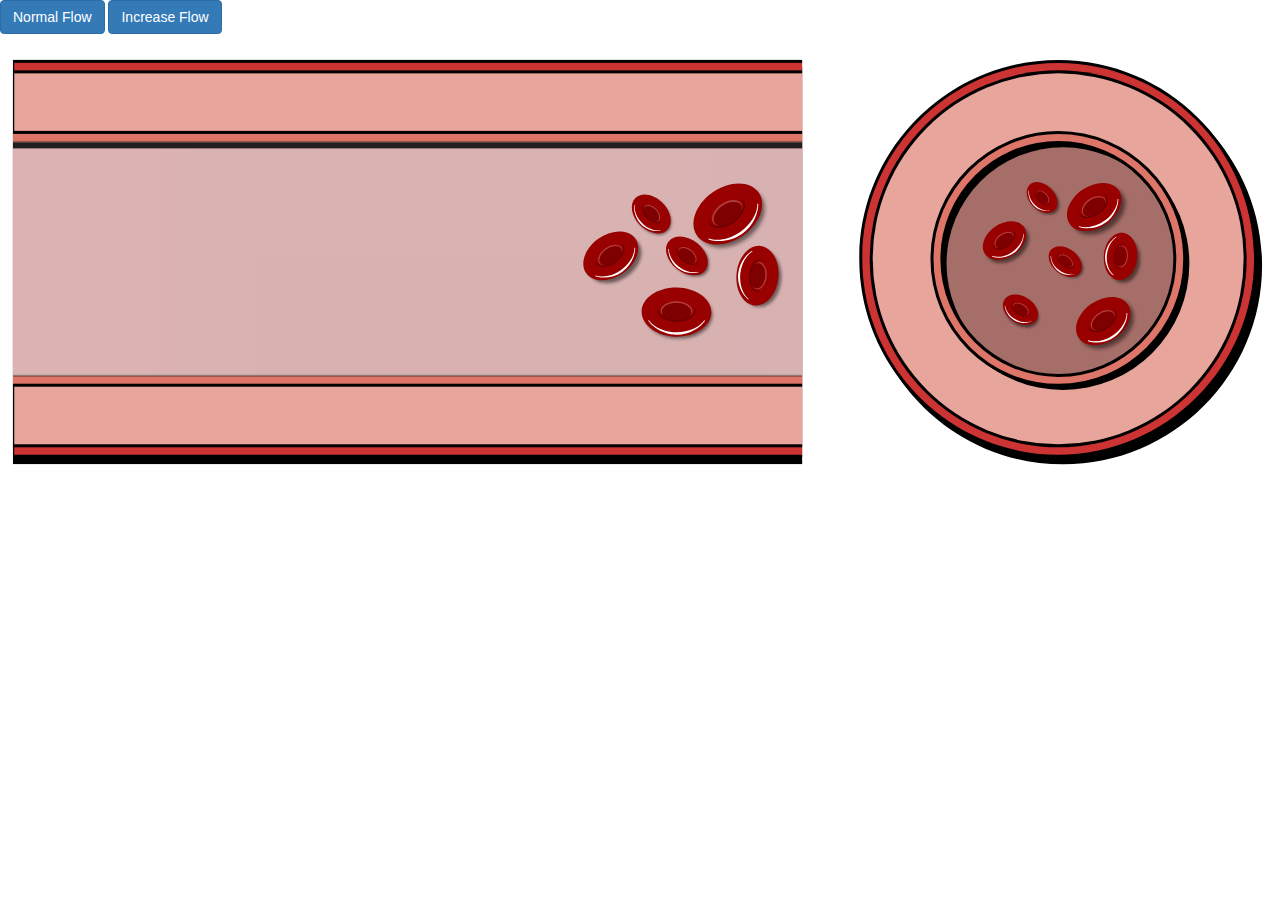
==== index.html @ d2181c92 "initial commit" ====
<!DOCTYPE html>
<html>
  <head>
    <meta charset="utf-8" />
    <title>Image Measuring</title>
    <link
      href="https://cdnjs.cloudflare.com/ajax/libs/twitter-bootstrap/3.3.2/css/bootstrap.min.css"
      rel="stylesheet"
    />
    <link href="resources/svgStyles.css" rel="stylesheet"/>

    <script src="resources/vesselConstrict.js" type="text/javascript"></script>

  </head>
  <body class="svganim vesselConstrict">
    <div class="ui-nav">
        <button type="button" class="btn btn-primary" onclick="SetFlow()">Normal Flow</button>
        <button type="button" class="btn btn-primary" onclick="SetFlow(2)">Increase Flow</button>
    </div>
    
    <svg version="1.1" id="Normal" xmlns:x="&ns_extend;" xmlns:i="&ns_ai;" xmlns:graph="&ns_graphs;"
    xmlns="http://www.w3.org/2000/svg" xmlns:xlink="http://www.w3.org/1999/xlink" x="0px" y="0px" viewBox="0 0 425 150"
    style="enable-background:new 0 0 425 150;" xml:space="preserve">   
    <g i:extraneous="self">   
        <defs>
            <rect id="SVGID_00000080174262225926700460000012528302537384617875_" x="4.31" width="262.03" height="142.89"/>
        </defs>
        <clipPath id="SVGID_00000090259730770354011640000010861700803022485670_">
            <use xlink:href="#SVGID_00000080174262225926700460000012528302537384617875_"  style="overflow:visible;"/>
        </clipPath>
        <g id="vessel-cut">
            <g id="Circle-outer">
                <path d="M353.01,142.89c-36.42,0-66.05-29.63-66.05-66.05c0-36.42,29.63-66.05,66.05-66.05s66.05,29.63,66.05,66.05
                    C419.07,113.26,389.44,142.89,353.01,142.89z"/>
                <path d="M351.36,140.7c-36.42,0-66.05-29.63-66.05-66.05c0-36.42,29.63-66.05,66.05-66.05s66.05,29.63,66.05,66.05
                    C417.41,111.07,387.78,140.7,351.36,140.7z"/>
                <path class="st16" d="M351.36,9.59c-35.87,0-65.05,29.18-65.05,65.05c0,35.87,29.18,65.05,65.05,65.05
                    c35.87,0,65.05-29.18,65.05-65.05C416.41,38.78,387.23,9.59,351.36,9.59z"/>
                <circle cx="351.36" cy="74.64" r="62.58"/>
                <circle class="st17" cx="351.36" cy="74.64" r="61.58"/>
            </g>
            <g id="Circle-inner">
                <circle cx="352.96" cy="76.24" r="41.96"/>
                <circle class="st18" cx="352.96" cy="76.24" r="38.67"/>
                <path class="st19" d="M393.38,74.7c0,23.17-18.79,41.96-41.96,41.96c-23.17,0-41.96-18.79-41.96-41.96s18.79-41.96,41.96-41.96
                    C374.59,32.74,393.38,51.52,393.38,74.7z M351.42,36.03c-21.36,0-38.67,17.31-38.67,38.67s17.31,38.67,38.67,38.67
                    s38.67-17.31,38.67-38.67S372.77,36.03,351.42,36.03z"/>
                <g id="RBC_circle">
                    <g class="spin">
                        <g>
                            
                                <image style="overflow:visible;opacity:0.5;" width="94" height="85" xlink:href="[data-uri]" transform="matrix(0.24 0 0 0.24 353.28 48.48)">
                            </image>
                            <g>
                                <path class="st20" d="M371.43,51.83c-2.18-3.15-7.58-3.19-12.06-0.1c-4.48,3.1-6.33,8.17-4.15,11.32
                                    c2.18,3.15,7.58,3.19,12.06,0.1C371.75,60.04,373.61,54.98,371.43,51.83z"/>
                            </g>
                        </g>
                        <path class="st1" d="M371.33,54.75l-0.24,0l0.11,0l-0.11,0l0.12,0h0l-0.12,0c0,0,0,0,0,0c0.02,2.57-1.75,5.47-4.51,7.38
                            c-1.9,1.32-4.06,2.05-6.07,2.05c-0.79,0-1.53-0.11-2.2-0.34l-0.13,0.2l0.06,0.06l0.03,0.01c0.83,0.28,1.78,0.43,2.77,0.43
                            c0,0,0,0,0,0c2.13,0,4.25-0.66,5.98-1.85C370.03,60.6,371.35,57.2,371.33,54.75l-0.12,0L371.33,54.75z"/>
                        <path class="st21" d="M358.13,58.86c0.02,0.45,0.15,0.86,0.38,1.2c0.5,0.73,1.44,1.09,2.63,1.04
                            c1.21-0.06,2.53-0.55,3.73-1.38c1.88-1.3,3.06-3.21,2.94-4.74c-0.03-0.41-0.16-0.78-0.38-1.09c-0.23-0.34-0.57-0.6-0.98-0.78
                            c0.23,0.15,0.42,0.34,0.57,0.56c0.22,0.32,0.35,0.69,0.38,1.1c0.12,1.48-1,3.32-2.8,4.56c-1.14,0.79-2.4,1.25-3.56,1.31
                            c-1.17,0.06-2.09-0.31-2.6-1.04C358.3,59.38,358.19,59.13,358.13,58.86z"/>
                        <g class="st22">
                            <path class="st1" d="M361.6,54.9c-2.03,1.41-2.97,3.57-2.09,4.83c0.4,0.57,1.09,0.86,1.92,0.88
                                c-0.63-0.07-1.15-0.34-1.47-0.79c-0.81-1.17,0.06-3.18,1.94-4.48c1.88-1.3,4.07-1.41,4.88-0.24
                                c0.31,0.45,0.38,1.04,0.22,1.65c0.28-0.78,0.25-1.54-0.14-2.11C365.98,53.38,363.63,53.5,361.6,54.9z"/>
                        </g>
                        <path class="st23" d="M366.78,55.1c-0.81-1.17-2.99-1.06-4.88,0.24c-1.88,1.3-2.75,3.31-1.94,4.48
                            c0.31,0.45,0.82,0.7,1.43,0.78c1.06-0.12,2.19-0.57,3.21-1.28c1.12-0.77,1.98-1.78,2.44-2.78
                            C367.13,56.01,367.05,55.51,366.78,55.1z"/>
                    </g>
                    <g class="spin">
                        <g>
                            
                                <image style="overflow:visible;opacity:0.5;" width="94" height="86" xlink:href="[data-uri]" transform="matrix(0.24 0 0 0.24 356.16 86.16)">
                            </image>
                            <g>
                                <path class="st20" d="M374.43,89.7c-2.18-3.15-7.58-3.19-12.06-0.1c-4.48,3.1-6.33,8.17-4.15,11.32
                                    c2.18,3.15,7.58,3.19,12.06,0.1C374.75,97.92,376.61,92.85,374.43,89.7z"/>
                            </g>
                        </g>
                        <path class="st1" d="M374.33,92.63l-0.24,0l0.11,0l-0.11,0l0.12,0h0l-0.12,0c0,0,0,0,0,0c0.02,2.57-1.75,5.47-4.51,7.38
                            c-1.9,1.32-4.06,2.05-6.07,2.05c-0.79,0-1.53-0.11-2.2-0.34l-0.13,0.2l0.06,0.06l0.03,0.01c0.83,0.28,1.78,0.43,2.77,0.43
                            c0,0,0,0,0,0c2.13,0,4.25-0.66,5.98-1.85C373.03,98.48,374.35,95.08,374.33,92.63l-0.12,0L374.33,92.63z"/>
                        <path class="st21" d="M361.13,96.73c0.02,0.45,0.15,0.86,0.38,1.2c0.5,0.73,1.44,1.09,2.63,1.04
                            c1.21-0.06,2.53-0.55,3.73-1.38c1.88-1.3,3.06-3.21,2.94-4.74c-0.03-0.41-0.16-0.78-0.38-1.09c-0.23-0.34-0.57-0.6-0.98-0.78
                            c0.23,0.15,0.42,0.34,0.57,0.56c0.22,0.32,0.35,0.69,0.38,1.1c0.12,1.48-1,3.32-2.8,4.56c-1.14,0.79-2.4,1.25-3.56,1.31
                            c-1.17,0.06-2.09-0.31-2.6-1.04C361.3,97.25,361.19,97,361.13,96.73z"/>
                        <g class="st22">
                            <path class="st1" d="M364.6,92.78c-2.03,1.41-2.97,3.57-2.09,4.83c0.4,0.57,1.09,0.86,1.92,0.88
                                c-0.63-0.07-1.15-0.34-1.47-0.79c-0.81-1.17,0.06-3.18,1.94-4.48c1.88-1.3,4.07-1.41,4.88-0.24
                                c0.31,0.45,0.38,1.04,0.22,1.65c0.28-0.78,0.25-1.54-0.14-2.11C368.98,91.26,366.63,91.37,364.6,92.78z"/>
                        </g>
                        <path class="st23" d="M369.78,92.98c-0.81-1.17-2.99-1.06-4.88,0.24c-1.88,1.3-2.75,3.31-1.94,4.48
                            c0.31,0.45,0.82,0.7,1.43,0.78c1.06-0.12,2.19-0.57,3.21-1.28c1.12-0.77,1.98-1.78,2.44-2.78
                            C370.13,93.88,370.05,93.38,369.78,92.98z"/>
                    </g>
                    <g class="spin">
                        <g>
                            
                                <image style="overflow:visible;opacity:0.5;" width="76" height="69" xlink:href="[data-uri]" transform="matrix(0.24 0 0 0.24 325.392 61.392)">
                            </image>
                            <g>
                                <path class="st20" d="M340.03,64.12c-1.75-2.52-6.06-2.56-9.64-0.08c-3.58,2.48-5.07,6.53-3.32,9.05
                                    c1.75,2.52,6.06,2.56,9.64,0.08C340.29,70.7,341.77,66.64,340.03,64.12z"/>
                            </g>
                        </g>
                        <path class="st1" d="M339.95,66.46l-0.19,0l0.09,0l-0.09,0l0.1,0h0l-0.1,0c0,0,0,0,0,0c0.02,2.06-1.4,4.37-3.61,5.9
                            c-1.52,1.06-3.25,1.64-4.85,1.64c-0.63,0-1.22-0.09-1.76-0.27l-0.1,0.16l0.04,0.05l0.02,0.01c0.66,0.22,1.43,0.34,2.22,0.34
                            c0,0,0,0,0,0c1.71,0,3.4-0.53,4.78-1.48C338.91,71.14,339.96,68.42,339.95,66.46l-0.1,0L339.95,66.46z"/>
                        <path class="st21" d="M329.39,69.75c0.02,0.36,0.12,0.68,0.31,0.96c0.4,0.58,1.15,0.88,2.1,0.83c0.97-0.05,2.03-0.44,2.99-1.1
                            c1.51-1.04,2.45-2.57,2.35-3.79c-0.03-0.33-0.13-0.62-0.3-0.87c-0.19-0.27-0.45-0.48-0.78-0.62c0.18,0.12,0.33,0.27,0.46,0.45
                            c0.18,0.25,0.28,0.55,0.31,0.88c0.1,1.19-0.8,2.65-2.24,3.65c-0.91,0.63-1.92,1-2.84,1.05c-0.94,0.05-1.68-0.25-2.08-0.83
                            C329.52,70.16,329.44,69.96,329.39,69.75z"/>
                        <g class="st22">
                            <path class="st1" d="M332.16,66.59c-1.62,1.12-2.37,2.86-1.67,3.87c0.32,0.46,0.87,0.69,1.54,0.7
                                c-0.5-0.06-0.92-0.27-1.17-0.63c-0.65-0.94,0.05-2.54,1.55-3.58c1.51-1.04,3.25-1.13,3.9-0.19c0.25,0.36,0.3,0.83,0.18,1.32
                                c0.22-0.63,0.2-1.23-0.11-1.69C335.67,65.37,333.79,65.46,332.16,66.59z"/>
                        </g>
                        <path class="st23" d="M336.31,66.74c-0.65-0.94-2.4-0.85-3.9,0.19c-1.51,1.04-2.2,2.65-1.55,3.58
                            c0.25,0.36,0.65,0.56,1.14,0.63c0.85-0.1,1.75-0.46,2.57-1.02c0.9-0.62,1.58-1.42,1.95-2.23
                            C336.59,67.47,336.53,67.07,336.31,66.74z"/>
                    </g>
                    <g class="spin">
                        <g>
                            
                                <image style="overflow:visible;opacity:0.5;" width="58" height="56" xlink:href="[data-uri]" transform="matrix(0.24 0 0 0.24 347.6202 69.7002)">
                            </image>
                            <g>
                                <path class="st20" d="M358.5,79.34c1.48-1.86,0.53-5.07-2.12-7.17c-2.65-2.1-5.99-2.29-7.47-0.42
                                    c-1.48,1.86-0.53,5.07,2.12,7.17C353.68,81.01,357.02,81.2,358.5,79.34z"/>
                            </g>
                        </g>
                        <path class="st1" d="M356.74,79.81l-0.04-0.14l0.02,0.07l-0.02-0.07l0.02,0.07v0l-0.02-0.07c0,0,0,0,0,0
                            c-1.52,0.48-3.56-0.05-5.19-1.35c-1.13-0.89-1.95-2.04-2.31-3.23c-0.14-0.47-0.21-0.93-0.19-1.37l-0.14-0.04l-0.02,0.04
                            l0,0.02c-0.02,0.54,0.07,1.14,0.25,1.72l0,0c0.38,1.26,1.16,2.41,2.18,3.21C353.04,80.09,355.29,80.26,356.74,79.81
                            l-0.02-0.07L356.74,79.81z"/>
                        <path class="st21" d="M351.93,72.71c-0.26,0.09-0.48,0.24-0.64,0.44c-0.34,0.43-0.39,1.05-0.14,1.75
                            c0.25,0.71,0.78,1.41,1.49,1.97c1.11,0.88,2.46,1.24,3.34,0.89c0.24-0.09,0.43-0.24,0.58-0.42c0.16-0.2,0.25-0.44,0.28-0.72
                            c-0.05,0.16-0.13,0.31-0.23,0.44c-0.15,0.19-0.35,0.33-0.59,0.43c-0.86,0.34-2.15,0-3.21-0.84c-0.67-0.53-1.18-1.2-1.42-1.87
                            c-0.25-0.68-0.19-1.3,0.15-1.73C351.65,72.91,351.78,72.8,351.93,72.71z"/>
                        <g class="st22">
                            <path class="st1" d="M354.9,74.06c-1.2-0.95-2.65-1.12-3.25-0.37c-0.27,0.34-0.31,0.8-0.17,1.3
                                c-0.07-0.39-0.01-0.74,0.2-1.01c0.55-0.69,1.9-0.54,3.01,0.34c1.11,0.88,1.57,2.16,1.02,2.85c-0.21,0.27-0.55,0.41-0.94,0.43
                                c0.52,0.02,0.96-0.13,1.23-0.46C356.59,76.39,356.1,75.01,354.9,74.06z"/>
                        </g>
                        <path class="st23" d="M355.71,77.17c0.55-0.69,0.09-1.97-1.02-2.85c-1.11-0.88-2.46-1.04-3.01-0.34
                            c-0.21,0.26-0.27,0.61-0.21,0.99c0.26,0.61,0.73,1.2,1.34,1.68c0.66,0.52,1.41,0.85,2.09,0.94
                            C355.24,77.54,355.53,77.41,355.71,77.17z"/>
                    </g>
                    <g class="spin">
                        <g>
                            
                                <image style="overflow:visible;opacity:0.5;" width="62" height="82" xlink:href="[data-uri]" transform="matrix(0.24 0 0 0.24 365.712 64.992)">
                            </image>
                            <g>
                                <path class="st20" d="M371.33,81.69c3.05,0.29,5.86-2.99,6.27-7.33c0.41-4.34-1.73-8.08-4.79-8.37
                                    c-3.05-0.29-5.86,2.99-6.27,7.33C366.14,77.66,368.28,81.41,371.33,81.69z"/>
                            </g>
                        </g>
                        <path class="st1" d="M369.6,80.12l0.12-0.15l-0.06,0.07l0.06-0.07l-0.06,0.07l0,0l0.06-0.07c0,0,0,0,0,0
                            c-1.58-1.31-2.44-3.89-2.19-6.56c0.17-1.85,0.84-3.54,1.87-4.77c0.41-0.48,0.86-0.88,1.34-1.17l-0.06-0.18l-0.06,0l-0.02,0.01
                            c-0.6,0.36-1.18,0.87-1.69,1.48c0,0,0,0,0,0c-1.1,1.3-1.79,2.94-1.95,4.61C366.69,76.31,368.09,78.87,369.6,80.12l0.06-0.08
                            L369.6,80.12z"/>
                        <path class="st21" d="M373.89,69.93c-0.29-0.22-0.6-0.35-0.93-0.38c-0.7-0.07-1.41,0.32-1.99,1.07
                            c-0.59,0.77-0.97,1.83-1.08,2.99c-0.17,1.82,0.39,3.53,1.39,4.24c0.27,0.19,0.56,0.3,0.86,0.33c0.33,0.03,0.66-0.04,0.98-0.2
                            c-0.21,0.06-0.42,0.08-0.64,0.06c-0.31-0.03-0.6-0.14-0.87-0.33c-0.97-0.69-1.51-2.32-1.35-4.06c0.1-1.1,0.47-2.12,1.03-2.85
                            c0.57-0.75,1.27-1.12,1.97-1.05C373.48,69.77,373.69,69.83,373.89,69.93z"/>
                        <g class="st22">
                            <path class="st1" d="M374.52,74.09c0.19-1.97-0.66-3.65-1.88-3.77c-0.55-0.05-1.09,0.23-1.53,0.73
                                c0.37-0.35,0.8-0.53,1.24-0.49c1.14,0.11,1.92,1.67,1.74,3.49c-0.17,1.82-1.23,3.21-2.37,3.11c-0.44-0.04-0.83-0.3-1.13-0.71
                                c0.34,0.57,0.81,0.95,1.36,1C373.19,77.56,374.33,76.06,374.52,74.09z"/>
                        </g>
                        <path class="st23" d="M371.73,77.16c1.13,0.11,2.19-1.28,2.37-3.11c0.17-1.82-0.61-3.39-1.74-3.49
                            c-0.43-0.04-0.85,0.14-1.22,0.47c-0.47,0.71-0.78,1.63-0.87,2.63c-0.1,1.08,0.07,2.13,0.45,2.93
                            C370.99,76.91,371.34,77.12,371.73,77.16z"/>
                    </g>
                    <g class="spin">
                        <g>
                            
                                <image style="overflow:visible;opacity:0.5;" width="62" height="55" xlink:href="[data-uri]" transform="matrix(0.24 0 0 0.24 332.2176 85.7376)">
                            </image>
                            <g>
                                <path class="st20" d="M344.26,94.76c1.26-2.11-0.14-5.26-3.13-7.05c-2.99-1.79-6.43-1.53-7.69,0.58
                                    c-1.26,2.11,0.14,5.26,3.13,7.05C339.55,97.13,343,96.87,344.26,94.76z"/>
                            </g>
                        </g>
                        <path class="st1" d="M342.52,95.48l-0.06-0.14l0.03,0.07l-0.03-0.07l0.03,0.07l0,0l-0.03-0.07c0,0,0,0,0,0
                            c-1.49,0.69-3.65,0.43-5.49-0.67c-1.27-0.76-2.27-1.82-2.8-2.99c-0.21-0.46-0.34-0.92-0.38-1.37l-0.15-0.02l-0.02,0.05l0,0.02
                            c0.06,0.55,0.22,1.15,0.49,1.73c0,0,0,0,0,0c0.56,1.24,1.51,2.31,2.66,2.99C338.77,96.27,341.1,96.14,342.52,95.48l-0.03-0.07
                            L342.52,95.48z"/>
                        <path class="st21" d="M336.64,88.87c-0.26,0.13-0.46,0.31-0.59,0.54c-0.29,0.49-0.26,1.13,0.09,1.81
                            c0.35,0.69,0.99,1.33,1.79,1.81c1.26,0.75,2.68,0.94,3.54,0.46c0.23-0.13,0.41-0.3,0.54-0.51c0.13-0.23,0.2-0.49,0.19-0.77
                            c-0.03,0.17-0.09,0.33-0.18,0.48c-0.13,0.21-0.31,0.39-0.54,0.52c-0.83,0.46-2.2,0.29-3.4-0.43c-0.76-0.45-1.37-1.07-1.7-1.73
                            c-0.34-0.67-0.37-1.3-0.08-1.79C336.38,89.11,336.5,88.98,336.64,88.87z"/>
                        <g class="st22">
                            <path class="st1" d="M339.86,89.85c-1.36-0.81-2.87-0.78-3.37,0.06c-0.23,0.38-0.21,0.86,0,1.35
                                c-0.12-0.39-0.11-0.76,0.07-1.06c0.47-0.78,1.87-0.81,3.12-0.06c1.26,0.75,1.9,2,1.43,2.78c-0.18,0.3-0.5,0.49-0.9,0.57
                                c0.53-0.05,0.96-0.26,1.19-0.64C341.91,92,341.22,90.66,339.86,89.85z"/>
                        </g>
                        <path class="st23" d="M341.11,92.92c0.47-0.78-0.17-2.03-1.43-2.78c-1.26-0.75-2.66-0.73-3.12,0.06
                            c-0.18,0.3-0.19,0.66-0.08,1.04c0.35,0.58,0.91,1.12,1.6,1.53c0.75,0.45,1.56,0.68,2.27,0.68
                            C340.68,93.37,340.95,93.19,341.11,92.92z"/>
                    </g>
                    <g class="spin">
                        <g>
                            
                                <image style="overflow:visible;opacity:0.5;" width="55" height="55" xlink:href="[data-uri]" transform="matrix(0.24 0 0 0.24 340.224 48.384)">
                            </image>
                            <g>
                                <path class="st20" d="M350.18,58.48c1.63-1.62,1.08-4.82-1.22-7.13c-2.31-2.31-5.5-2.87-7.12-1.25
                                    c-1.63,1.62-1.08,4.82,1.22,7.13C345.36,59.54,348.55,60.1,350.18,58.48z"/>
                            </g>
                        </g>
                        <path class="st1" d="M348.44,58.73l-0.03-0.14l0.01,0.07l-0.01-0.07l0.01,0.07l0,0l-0.01-0.07c0,0,0,0,0,0
                            c-1.52,0.29-3.41-0.45-4.83-1.88c-0.98-0.98-1.64-2.18-1.85-3.36c-0.08-0.47-0.1-0.92-0.03-1.33l-0.13-0.05L341.54,52l0,0.02
                            c-0.08,0.52-0.06,1.1,0.04,1.68l0,0c0.23,1.26,0.84,2.44,1.73,3.33C344.85,58.58,347,59,348.44,58.73l-0.01-0.07L348.44,58.73
                            z"/>
                        <path class="st21" d="M344.62,51.37c-0.26,0.06-0.49,0.18-0.66,0.35c-0.38,0.37-0.49,0.96-0.33,1.66
                            c0.16,0.71,0.59,1.44,1.21,2.06c0.97,0.97,2.22,1.47,3.11,1.23c0.24-0.06,0.44-0.18,0.61-0.34c0.17-0.17,0.29-0.4,0.35-0.66
                            c-0.07,0.15-0.16,0.28-0.27,0.4c-0.16,0.16-0.37,0.28-0.61,0.34c-0.86,0.23-2.07-0.24-2.99-1.17c-0.59-0.59-1-1.28-1.15-1.96
                            c-0.16-0.69-0.04-1.27,0.34-1.64C344.33,51.53,344.46,51.44,344.62,51.37z"/>
                        <g class="st22">
                            <path class="st1" d="M347.32,53c-1.05-1.05-2.42-1.37-3.08-0.72c-0.29,0.29-0.39,0.74-0.31,1.23
                                c-0.02-0.38,0.08-0.72,0.31-0.95c0.61-0.6,1.88-0.3,2.85,0.67c0.97,0.97,1.26,2.25,0.66,2.85c-0.24,0.23-0.57,0.33-0.95,0.31
                                c0.49,0.08,0.94-0.01,1.23-0.31C348.68,55.43,348.37,54.05,347.32,53z"/>
                        </g>
                        <path class="st23" d="M347.75,56.08c0.61-0.6,0.31-1.88-0.66-2.85c-0.97-0.97-2.25-1.27-2.85-0.67
                            c-0.23,0.23-0.33,0.56-0.31,0.93c0.18,0.61,0.57,1.23,1.1,1.76c0.58,0.58,1.26,0.98,1.9,1.14
                            C347.26,56.39,347.54,56.29,347.75,56.08z"/>
                    </g>
                </g>
            </g>
        </g>
        <g id="Vessel-side" style="clip-path:url(#SVGID_00000090259730770354011640000010861700803022485670_);">
                        
            <g id="Rect-outer">
                <rect x="4.23" y="11.29" class="st25" width="263.11" height="131.1"/>
                <rect x="4.23" y="9.09" class="st26" width="263.11" height="131.1"/>
                <rect x="4.23" y="12.57" class="st27" width="263.11" height="124.16"/>
            </g>
            
            <g id="Rect-inner">
                <rect x="-219.22" y="32.67" class="st19" width="654.44" height="83.95"/>
                <rect x="-219.22" y="35.97" class="st1" width="654.44" height="77.36"/>
                
                    <linearGradient id="SVGID_00000116931277040227883270000005260318804857258403_" gradientUnits="userSpaceOnUse" x1="-218.9133" y1="74.6847" x2="435.5234" y2="74.6847">
                    <stop  offset="0" style="stop-color:#990000"/>
                    <stop  offset="1" style="stop-color:#740000"/>
                </linearGradient>
                
                    <rect x="-218.91" y="36.01" style="opacity:0.3;fill:url(#SVGID_00000116931277040227883270000005260318804857258403_);stroke:#000000;stroke-miterlimit:10;" width="654.44" height="77.36"/>
                <rect x="-219.22" y="35.97" class="st29" width="654.44" height="2.01"/>
                <g id="RBC_rect">
                    <g class="spin">
                        <g>
                            
                                <image style="overflow:visible;opacity:0.5;" width="114" height="104" xlink:href="[data-uri]" transform="matrix(0.24 0 0 0.24 229.2 48.48)">
                            </image>
                            <g>
                                <path class="st20" d="M251.92,52.67c-2.76-3.99-9.59-4.04-15.26-0.12c-5.66,3.92-8.02,10.34-5.25,14.33
                                    c2.76,3.99,9.59,4.04,15.26,0.12C252.33,63.07,254.68,56.66,251.92,52.67z"/>
                            </g>
                        </g>
                        <path class="st1" d="M251.79,56.37l-0.3,0l0.14,0l-0.14,0l0.15,0h0l-0.15,0c0,0,0,0,0,0c0.03,3.25-2.21,6.92-5.7,9.34
                            c-2.41,1.67-5.14,2.59-7.68,2.59c-1,0-1.94-0.14-2.78-0.43l-0.16,0.25l0.07,0.07l0.04,0.01c1.04,0.35,2.26,0.54,3.51,0.54h0
                            c2.7,0,5.38-0.83,7.57-2.34C250.14,63.78,251.82,59.47,251.79,56.37l-0.15,0L251.79,56.37z"/>
                        <path class="st21" d="M235.08,61.57c0.03,0.57,0.19,1.08,0.49,1.51c0.64,0.92,1.82,1.38,3.33,1.31
                            c1.53-0.08,3.21-0.69,4.72-1.74c2.38-1.65,3.88-4.06,3.72-6c-0.04-0.52-0.2-0.99-0.48-1.38c-0.3-0.43-0.72-0.76-1.23-0.98
                            c0.29,0.19,0.53,0.43,0.72,0.71c0.28,0.4,0.44,0.87,0.49,1.4c0.15,1.88-1.27,4.2-3.54,5.77c-1.44,1-3.04,1.59-4.5,1.66
                            c-1.48,0.07-2.65-0.39-3.29-1.32C235.3,62.22,235.16,61.91,235.08,61.57z"/>
                        <g class="st22">
                            <path class="st1" d="M239.47,56.56c-2.57,1.78-3.75,4.52-2.65,6.12c0.5,0.72,1.38,1.09,2.44,1.11c-0.8-0.09-1.46-0.42-1.86-1
                                c-1.03-1.48,0.07-4.02,2.45-5.67c2.38-1.65,5.14-1.78,6.17-0.3c0.4,0.58,0.48,1.31,0.28,2.09c0.35-0.99,0.32-1.95-0.18-2.67
                                C245.02,54.64,242.04,54.79,239.47,56.56z"/>
                        </g>
                        <path class="st23" d="M246.03,56.82c-1.03-1.48-3.79-1.35-6.17,0.3c-2.38,1.65-3.48,4.19-2.45,5.67
                            c0.39,0.56,1.03,0.89,1.81,0.99c1.34-0.15,2.77-0.72,4.07-1.62c1.42-0.98,2.5-2.25,3.08-3.52
                            C246.48,57.96,246.38,57.33,246.03,56.82z"/>
                    </g>
                    <g class="spin">
                        <g>
                            
                                <image style="overflow:visible;opacity:0.5;" width="92" height="83" xlink:href="[data-uri]" transform="matrix(0.24 0 0 0.24 192.912 64.752)">
                            </image>
                            <g>
                                <path class="st20" d="M211.01,68c-2.21-3.19-7.68-3.23-12.21-0.1c-4.53,3.14-6.41,8.27-4.2,11.46
                                    c2.21,3.19,7.67,3.23,12.21,0.1C211.34,76.32,213.22,71.19,211.01,68z"/>
                            </g>
                        </g>
                        <path class="st1" d="M210.91,70.96l-0.24,0l0.11,0l-0.11,0l0.12,0h0l-0.12,0c0,0,0,0,0,0c0.02,2.6-1.77,5.54-4.56,7.47
                            c-1.93,1.34-4.11,2.07-6.14,2.07c-0.8,0-1.55-0.12-2.23-0.34l-0.13,0.2l0.06,0.06l0.03,0.01c0.84,0.28,1.81,0.43,2.81,0.43h0
                            c2.16,0,4.31-0.67,6.05-1.87C209.59,76.89,210.93,73.45,210.91,70.96l-0.12,0L210.91,70.96z"/>
                        <path class="st21" d="M197.54,75.12c0.02,0.46,0.15,0.87,0.39,1.21c0.51,0.74,1.45,1.11,2.66,1.05
                            c1.22-0.06,2.57-0.56,3.78-1.4c1.91-1.32,3.1-3.25,2.97-4.8c-0.03-0.42-0.16-0.79-0.38-1.11c-0.24-0.34-0.57-0.61-0.99-0.79
                            c0.23,0.15,0.42,0.34,0.58,0.57c0.22,0.32,0.35,0.7,0.39,1.12c0.12,1.5-1.02,3.36-2.84,4.62c-1.15,0.8-2.43,1.27-3.6,1.33
                            c-1.19,0.06-2.12-0.32-2.63-1.05C197.71,75.65,197.6,75.4,197.54,75.12z"/>
                        <g class="st22">
                            <path class="st1" d="M201.05,71.12c-2.06,1.42-3,3.61-2.12,4.89c0.4,0.58,1.11,0.87,1.95,0.89c-0.64-0.08-1.17-0.34-1.49-0.8
                                c-0.82-1.19,0.06-3.22,1.96-4.54c1.91-1.32,4.12-1.43,4.94-0.24c0.32,0.46,0.38,1.05,0.23,1.67
                                c0.28-0.79,0.26-1.56-0.14-2.14C205.49,69.58,203.11,69.7,201.05,71.12z"/>
                        </g>
                        <path class="st23" d="M206.3,71.32c-0.82-1.19-3.03-1.08-4.94,0.24c-1.91,1.32-2.78,3.35-1.96,4.54
                            c0.31,0.45,0.83,0.71,1.45,0.79c1.07-0.12,2.22-0.58,3.26-1.3c1.13-0.78,2-1.8,2.47-2.82
                            C206.66,72.24,206.58,71.73,206.3,71.32z"/>
                    </g>
                    <g class="spin">
                        <g>
                            
                                <image style="overflow:visible;opacity:0.5;" width="71" height="66" xlink:href="[data-uri]" transform="matrix(0.24 0 0 0.24 220.4202 66.5802)">
                            </image>
                            <g>
                                <path class="st20" d="M234.15,78.5c1.87-2.36,0.67-6.42-2.68-9.08c-3.35-2.65-7.58-2.9-9.45-0.54
                                    c-1.87,2.36-0.67,6.42,2.68,9.08C228.05,80.62,232.28,80.86,234.15,78.5z"/>
                            </g>
                        </g>
                        <path class="st1" d="M231.93,79.09l-0.06-0.18l0.02,0.09l-0.03-0.08l0.03,0.09l0,0l-0.03-0.09l0,0
                            c-1.93,0.6-4.5-0.07-6.57-1.7c-1.43-1.13-2.46-2.58-2.92-4.09c-0.18-0.59-0.26-1.18-0.25-1.73l-0.18-0.05l-0.03,0.06l0,0.02
                            c-0.02,0.68,0.09,1.44,0.31,2.18l0,0c0.49,1.6,1.46,3.05,2.75,4.07C227.23,79.45,230.09,79.67,231.93,79.09L231.9,79
                            L231.93,79.09z"/>
                        <path class="st21" d="M225.83,70.11c-0.33,0.12-0.61,0.31-0.81,0.56c-0.43,0.54-0.49,1.33-0.18,2.21
                            c0.32,0.89,0.99,1.78,1.89,2.49c1.41,1.12,3.11,1.57,4.23,1.12c0.3-0.12,0.55-0.3,0.73-0.53c0.2-0.25,0.32-0.56,0.36-0.91
                            c-0.06,0.2-0.16,0.39-0.29,0.56c-0.19,0.24-0.44,0.42-0.74,0.54c-1.09,0.43-2.72,0-4.07-1.06c-0.85-0.68-1.49-1.52-1.8-2.37
                            c-0.31-0.87-0.24-1.64,0.19-2.19C225.48,70.36,225.64,70.22,225.83,70.11z"/>
                        <g class="st22">
                            <path class="st1" d="M229.59,71.82c-1.52-1.2-3.36-1.41-4.11-0.47c-0.34,0.43-0.4,1.02-0.22,1.65
                                c-0.09-0.49-0.01-0.94,0.26-1.28c0.69-0.88,2.4-0.68,3.81,0.43c1.41,1.12,1.99,2.73,1.29,3.61
                                c-0.27,0.34-0.69,0.52-1.19,0.54c0.65,0.03,1.21-0.16,1.55-0.59C231.73,74.77,231.11,73.02,229.59,71.82z"/>
                        </g>
                        <path class="st23" d="M230.62,75.76c0.7-0.88,0.12-2.49-1.29-3.61c-1.41-1.12-3.11-1.31-3.81-0.43
                            c-0.26,0.33-0.34,0.77-0.26,1.25c0.33,0.77,0.93,1.51,1.7,2.12c0.84,0.66,1.79,1.08,2.65,1.2
                            C230.02,76.23,230.38,76.06,230.62,75.76z"/>
                    </g>
                    <g class="spin">
                        <g>
                            
                                <image style="overflow:visible;opacity:0.5;" width="113" height="84" xlink:href="[data-uri]" transform="matrix(0.24 0 0 0.24 212.112 83.232)">
                            </image>
                            <g>
                                <path class="st20" d="M236.21,92.5c0.07-4.51-5.06-8.24-11.46-8.33c-6.4-0.1-11.64,3.48-11.71,7.99
                                    c-0.07,4.51,5.06,8.24,11.46,8.33C230.9,100.58,236.14,97.01,236.21,92.5z"/>
                            </g>
                        </g>
                        <path class="st1" d="M234.11,95.23l-0.23-0.16l0.11,0.08l-0.11-0.08l0.12,0.08l0,0l-0.12-0.08l0,0
                            c-1.74,2.47-5.41,4.03-9.35,3.97c-2.72-0.04-5.28-0.82-7.2-2.19c-0.76-0.54-1.39-1.16-1.87-1.83l-0.25,0.1l0.01,0.09
                            l0.02,0.03c0.6,0.83,1.42,1.63,2.36,2.3l0,0c2.04,1.46,4.52,2.28,6.98,2.32C228.87,99.94,232.46,97.59,234.11,95.23
                            l-0.12-0.08L234.11,95.23z"/>
                        <path class="st21" d="M218.68,90.13c-0.29,0.45-0.44,0.92-0.45,1.41c-0.02,1.04,0.63,2.03,1.81,2.79
                            c1.2,0.77,2.8,1.21,4.51,1.23c2.69,0.04,5.12-0.97,6.05-2.53c0.25-0.42,0.38-0.86,0.39-1.3c0.01-0.48-0.13-0.96-0.4-1.41
                            c0.11,0.3,0.17,0.61,0.16,0.93c-0.01,0.46-0.14,0.9-0.39,1.32c-0.9,1.5-3.23,2.49-5.8,2.45c-1.63-0.02-3.15-0.44-4.3-1.18
                            c-1.16-0.75-1.79-1.73-1.77-2.77C218.49,90.75,218.56,90.43,218.68,90.13z"/>
                        <g class="st22">
                            <path class="st1" d="M224.7,88.72c-2.9-0.04-5.28,1.39-5.3,3.19c-0.01,0.82,0.46,1.57,1.24,2.15
                                c-0.55-0.5-0.87-1.11-0.86-1.76c0.02-1.67,2.23-3,4.92-2.96c2.69,0.04,4.85,1.43,4.83,3.11c-0.01,0.65-0.35,1.25-0.92,1.73
                                c0.8-0.56,1.29-1.3,1.31-2.11C229.93,90.27,227.6,88.77,224.7,88.72z"/>
                        </g>
                        <path class="st23" d="M229.52,92.46c0.03-1.67-2.14-3.07-4.83-3.11c-2.69-0.04-4.89,1.29-4.92,2.96
                            c-0.01,0.64,0.3,1.23,0.83,1.73c1.1,0.61,2.48,0.95,3.95,0.97c1.6,0.02,3.11-0.35,4.23-1
                            C229.24,93.56,229.51,93.03,229.52,92.46z"/>
                    </g>
                    <g class="spin">
                        <g>
                            
                                <image style="overflow:visible;opacity:0.5;" width="75" height="98" xlink:href="[data-uri]" transform="matrix(0.24 0 0 0.24 243.552 69.552)">
                            </image>
                            <g>
                                <path class="st20" d="M250.59,90.11c3.84,0.36,7.37-3.76,7.88-9.21c0.51-5.45-2.18-10.16-6.02-10.53
                                    c-3.84-0.36-7.37,3.76-7.88,9.21C244.06,85.04,246.75,89.75,250.59,90.11z"/>
                            </g>
                        </g>
                        <path class="st1" d="M248.41,88.14l0.15-0.19l-0.07,0.09l0.07-0.09l-0.08,0.09l0,0l0.08-0.09c0,0,0,0,0,0
                            c-1.99-1.65-3.07-4.89-2.76-8.25c0.22-2.32,1.06-4.45,2.35-5.99c0.51-0.61,1.08-1.1,1.69-1.47l-0.07-0.22l-0.08,0l-0.03,0.02
                            c-0.75,0.45-1.48,1.1-2.12,1.86l0,0c-1.38,1.64-2.25,3.7-2.45,5.8C244.75,83.35,246.51,86.56,248.41,88.14l0.07-0.09
                            L248.41,88.14z"/>
                        <path class="st21" d="M253.8,75.32c-0.36-0.28-0.76-0.44-1.17-0.48c-0.88-0.08-1.77,0.4-2.5,1.35
                            c-0.74,0.97-1.22,2.31-1.36,3.76c-0.22,2.29,0.49,4.43,1.75,5.33c0.34,0.24,0.7,0.38,1.09,0.42c0.41,0.04,0.83-0.05,1.23-0.25
                            c-0.26,0.08-0.53,0.1-0.8,0.08c-0.39-0.04-0.76-0.18-1.1-0.42c-1.22-0.87-1.9-2.92-1.7-5.11c0.13-1.39,0.59-2.66,1.3-3.58
                            c0.71-0.94,1.6-1.41,2.48-1.33C253.29,75.12,253.55,75.19,253.8,75.32z"/>
                        <g class="st22">
                            <path class="st1" d="M254.59,80.55c0.23-2.47-0.83-4.59-2.36-4.74c-0.69-0.07-1.37,0.28-1.92,0.91
                                c0.47-0.44,1-0.67,1.56-0.62c1.43,0.13,2.41,2.1,2.19,4.39c-0.22,2.29-1.55,4.04-2.98,3.91c-0.55-0.05-1.04-0.38-1.42-0.9
                                c0.42,0.72,1.02,1.19,1.72,1.26C252.92,84.91,254.36,83.02,254.59,80.55z"/>
                        </g>
                        <path class="st23" d="M251.08,84.41c1.43,0.13,2.76-1.61,2.98-3.91c0.22-2.29-0.77-4.26-2.19-4.39
                            c-0.54-0.05-1.07,0.17-1.53,0.59c-0.59,0.89-0.98,2.05-1.1,3.3c-0.13,1.36,0.09,2.67,0.56,3.68
                            C250.16,84.1,250.59,84.36,251.08,84.41z"/>
                    </g>
                    <g class="spin">
                        <g>
                            
                                <image style="overflow:visible;opacity:0.5;" width="66" height="66" xlink:href="[data-uri]" transform="matrix(0.24 0 0 0.24 209.184 52.464)">
                            </image>
                            <g>
                                <path class="st20" d="M221.54,65.04c2.06-2.06,1.37-6.09-1.55-9.02c-2.92-2.93-6.96-3.64-9.02-1.58
                                    c-2.06,2.06-1.37,6.09,1.55,9.02C215.44,66.39,219.47,67.09,221.54,65.04z"/>
                            </g>
                        </g>
                        <path class="st1" d="M219.34,65.35l-0.03-0.18l0.01,0.08l-0.02-0.08l0.02,0.09l0,0l-0.02-0.09c0,0,0,0,0,0
                            c-1.92,0.36-4.32-0.57-6.12-2.38c-1.24-1.25-2.07-2.76-2.34-4.26c-0.11-0.59-0.12-1.16-0.04-1.69l-0.16-0.07l-0.04,0.05
                            l0,0.02c-0.1,0.65-0.08,1.39,0.06,2.13c0,0,0,0,0,0c0.29,1.59,1.06,3.09,2.19,4.22C214.79,65.17,217.51,65.7,219.34,65.35
                            l-0.02-0.09L219.34,65.35z"/>
                        <path class="st21" d="M214.49,56.04c-0.33,0.08-0.62,0.23-0.84,0.45c-0.48,0.47-0.62,1.22-0.42,2.1
                            c0.21,0.9,0.75,1.82,1.53,2.6c1.23,1.23,2.81,1.86,3.94,1.56c0.3-0.08,0.56-0.23,0.77-0.43c0.22-0.22,0.37-0.5,0.45-0.83
                            c-0.08,0.19-0.2,0.36-0.34,0.5c-0.21,0.21-0.47,0.35-0.77,0.44c-1.09,0.29-2.61-0.3-3.79-1.48c-0.74-0.74-1.26-1.63-1.46-2.48
                            c-0.2-0.87-0.05-1.61,0.43-2.08C214.13,56.24,214.3,56.12,214.49,56.04z"/>
                        <g class="st22">
                            <path class="st1" d="M217.91,58.1c-1.32-1.33-3.07-1.74-3.89-0.91c-0.37,0.37-0.5,0.93-0.4,1.56
                                c-0.03-0.48,0.1-0.91,0.39-1.2c0.77-0.76,2.38-0.39,3.61,0.85c1.23,1.23,1.6,2.85,0.83,3.61c-0.3,0.3-0.72,0.42-1.2,0.39
                                c0.62,0.1,1.18-0.02,1.56-0.39C219.64,61.17,219.24,59.43,217.91,58.1z"/>
                        </g>
                        <path class="st23" d="M218.46,62c0.77-0.76,0.39-2.38-0.83-3.61c-1.23-1.23-2.84-1.61-3.61-0.85
                            c-0.29,0.29-0.42,0.71-0.39,1.17c0.23,0.78,0.72,1.56,1.39,2.23c0.73,0.73,1.59,1.24,2.41,1.45
                            C217.83,62.39,218.2,62.26,218.46,62z"/>
                    </g>
                </g>
            </g>
        </g>
    </g>
    </svg>
     
  </body>
</html>
---- resources/svgStyles.css ----
/* exported svg styles */
.st1 {
    fill: #FFFFFF;
}

.st3 {
    fill: none;
    stroke: #000000;
    stroke-width: 1.25;
    stroke-linecap: round;
    stroke-linejoin: round;
    stroke-miterlimit: 10;
}

.st16 {
    fill: #CC3333;
}

.st17 {
    fill: #E8A59B;
}

.st18 {
    fill: #A66E68;
}

.st19 {
    fill: #DD7668;
    stroke: #000000;
    stroke-miterlimit: 10;
}

.st20 {
    fill: #990000;
}

.st21 {
    fill: #660000;
}

.st22 {
    opacity: 0.23;
}

.st23 {
    fill: #7E0000;
}

.st25 {
    stroke: #000000;
    stroke-width: 0.9839;
    stroke-miterlimit: 10;
}

.st26 {
    fill: #CC3333;
    stroke: #000000;
    stroke-width: 0.9839;
    stroke-miterlimit: 10;
}

.st27 {
    fill: #E8A59B;
    stroke: #000000;
    stroke-miterlimit: 10;
}

.st29 {
    fill: #231F20;
}

/* custom animation styles */

#Rect-inner, 
#Circle-inner {
    transition-property: transform;
    -webkit-transform: scale(1, 1) translateX(0px) translateY(0px);
    -moz-transform: scale(1, 1) translateX(0px) translateY(0px);
    transform: scale(1, 1) translateX(0px) translateY(0px);
}

g.spin {
    transform-box: fill-box; /* you need this for SVGs */
    animation: spin 10s infinite cubic-bezier(0.1, 0.7, 1.0, 0.1);
    transform-origin: center center; /* moved here */
}
#RBC_circle {
    animation: animate-opacity 5s linear infinite;
}

#RBC_rect {
    animation: animate-x 5s linear infinite;
}

/* custom svg control settings */

#Rect-inner.small {
    -webkit-transform: scale(0.5, 0.5) translateX(100px) translateY(71px);
    -moz-transform: scale(0.5, 0.5) translateX(100px) translateY(71px);;
    transform: scale(0.5, 0.5) translateX(100px) translateY(71px);
}
#Rect-inner.small #RBC_rect {
    animation-duration: 2s;
    animation-name: animate-x-fast;
}

#Circle-inner.small{
    -webkit-transform:scale(0.5) translate(352px, 75px);
    -moz-transform:scale(0.5) translate(352px, 75px);
    transform:scale(0.5) translate(352px, 75px);
}

#Circle-inner.small  #RBC_circle {
    animation-duration: 2s;
}

@keyframes animate-opacity {
    0% {
        opacity: 0;
    }

    30% {
        opacity: 0.2;
    }

    100% {
        opacity: 1;
    }
}

@keyframes animate-x {
    0% {
        transform: translateX(-250px);
    }

    100% {
        transform: translateX(70px);
    }
}
@keyframes animate-x-fast {
    0% {
        transform: translateX(-268px);
    }

    100% {
        transform: translateX(226px);
    }
}

@keyframes animate-scale1 {
    0% {
        transform: scale(1, 1);
    }

    100% {
        transform: scale(0.5, 0.5);
    }
}

@keyframes spin {
    100% {transform: rotate(360deg);}
}
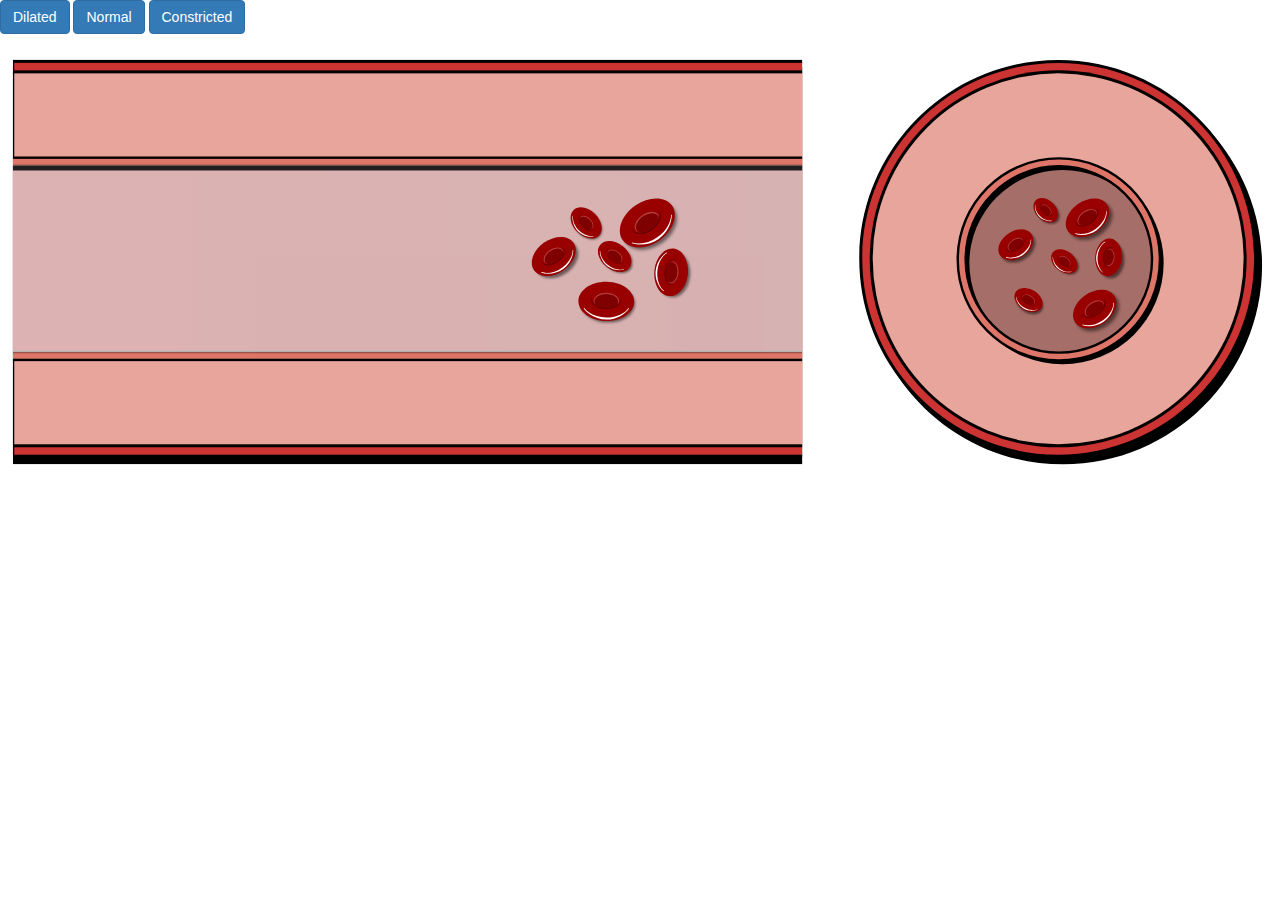
==== commit e95e774d: "Refractor, documentation. Able to set flow, size as needed." ====
--- a/index.html
+++ b/index.html
@@ -2,20 +2,20 @@
 <html>
   <head>
     <meta charset="utf-8" />
-    <title>Image Measuring</title>
+    <title>Vascular Blood Flow</title>
     <link
       href="https://cdnjs.cloudflare.com/ajax/libs/twitter-bootstrap/3.3.2/css/bootstrap.min.css"
       rel="stylesheet"
     />
-    <link href="resources/svgStyles.css" rel="stylesheet"/>
-
-    <script src="resources/vesselConstrict.js" type="text/javascript"></script>
+    <link href="resources/BloodVesselFlow.css" rel="stylesheet"/>
+    <script src="resources/BloodVesseLFlow.js" type="text/javascript"></script>
 
   </head>
   <body class="svganim vesselConstrict">
     <div class="ui-nav">
-        <button type="button" class="btn btn-primary" onclick="SetFlow()">Normal Flow</button>
-        <button type="button" class="btn btn-primary" onclick="SetFlow(2)">Increase Flow</button>
+        <button type="button" class="btn btn-primary" onclick="SetFlow(8); SetSize(1.1)">Dilated</button>
+        <button type="button" class="btn btn-primary" onclick="SetFlow(4); SetSize(0.8)">Normal</button>
+        <button type="button" class="btn btn-primary" onclick="SetFlow(2); SetSize(0.5)">Constricted</button>
     </div>
     
     <svg version="1.1" id="Normal" xmlns:x="&ns_extend;" xmlns:i="&ns_ai;" xmlns:graph="&ns_graphs;"
--- a/resources/BloodVesselFlow.css
+++ b/resources/BloodVesselFlow.css
@@ -0,0 +1,129 @@
+/* exported svg styles */
+.st1 {
+    fill: #FFFFFF;
+}
+
+.st3 {
+    fill: none;
+    stroke: #000000;
+    stroke-width: 1.25;
+    stroke-linecap: round;
+    stroke-linejoin: round;
+    stroke-miterlimit: 10;
+}
+
+.st16 {
+    fill: #CC3333;
+}
+
+.st17 {
+    fill: #E8A59B;
+}
+
+.st18 {
+    fill: #A66E68;
+}
+
+.st19 {
+    fill: #DD7668;
+    stroke: #000000;
+    stroke-miterlimit: 10;
+}
+
+.st20 {
+    fill: #990000;
+}
+
+.st21 {
+    fill: #660000;
+}
+
+.st22 {
+    opacity: 0.23;
+}
+
+.st23 {
+    fill: #7E0000;
+}
+
+.st25 {
+    stroke: #000000;
+    stroke-width: 0.9839;
+    stroke-miterlimit: 10;
+}
+
+.st26 {
+    fill: #CC3333;
+    stroke: #000000;
+    stroke-width: 0.9839;
+    stroke-miterlimit: 10;
+}
+
+.st27 {
+    fill: #E8A59B;
+    stroke: #000000;
+    stroke-miterlimit: 10;
+}
+
+.st29 {
+    fill: #231F20;
+}
+
+/* custom properties for animation */
+:root {
+    --size: 0.8;
+    --flow-rate: 5s;
+}
+
+#Rect-inner, 
+#Circle-inner {
+    transform-box: fill-box; 
+    transform-origin: center;
+    transition-property: transform;
+    -webkit-transform: scale(var(--size));
+    -moz-transform: scale(var(--size));
+    transform: scale(var(--size));
+}
+
+g.spin {
+    transform-box: fill-box; 
+    transform-origin: center;
+    animation: spin 10s infinite cubic-bezier(0.1, 0.7, 1.0, 0.1);
+    transform-origin: center center; /* moved here */
+}
+
+#RBC_circle {
+    animation: animate-opacity var(--flow-rate) linear infinite;
+}
+
+#RBC_rect {
+    animation: animate-x var(--flow-rate) linear infinite;
+}
+
+@keyframes spin {
+    100% {transform: rotate(360deg);}
+}
+
+@keyframes animate-opacity {
+    0% {
+        opacity: 0;
+    }
+
+    30% {
+        opacity: 0.2;
+    }
+
+    100% {
+        opacity: 1;
+    }
+}
+
+@keyframes animate-x {
+    0% {
+        transform: translateX(-300px);
+    }
+
+    100% {
+        transform: translateX(100px);
+    }
+}
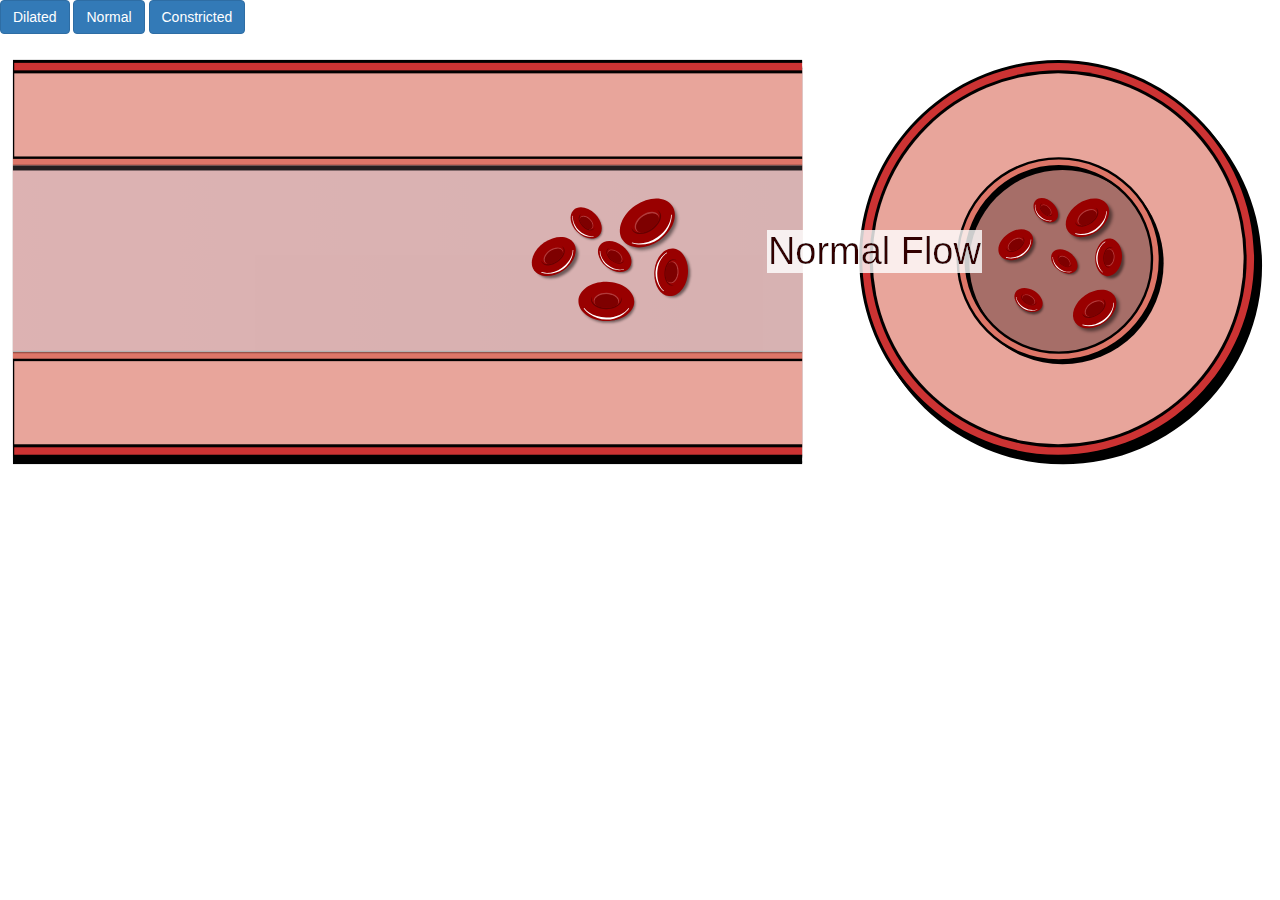
==== commit e40c8629: "Added text label" ====
--- a/index.html
+++ b/index.html
@@ -13,9 +13,9 @@
   </head>
   <body class="svganim vesselConstrict">
     <div class="ui-nav">
-        <button type="button" class="btn btn-primary" onclick="SetFlow(8); SetSize(1.1)">Dilated</button>
-        <button type="button" class="btn btn-primary" onclick="SetFlow(4); SetSize(0.8)">Normal</button>
-        <button type="button" class="btn btn-primary" onclick="SetFlow(2); SetSize(0.5)">Constricted</button>
+        <button type="button" class="btn btn-primary" onclick="SetFlow(10); SetSize(1.1); SetText('&#8595; Pressure ')">Dilated</button>
+        <button type="button" class="btn btn-primary" onclick="SetFlow(); SetSize(); SetText()">Normal</button>
+        <button type="button" class="btn btn-primary" onclick="SetFlow(2); SetSize(0.5); SetText('&#8593; Pressure')">Constricted</button>
     </div>
     
     <svg version="1.1" id="Normal" xmlns:x="&ns_extend;" xmlns:i="&ns_ai;" xmlns:graph="&ns_graphs;"
@@ -494,6 +494,7 @@
                     </g>
                 </g>
             </g>
+            
         </g>
         <g id="Vessel-side" style="clip-path:url(#SVGID_00000090259730770354011640000010861700803022485670_);">
                         
@@ -947,6 +948,16 @@
                 </g>
             </g>
         </g>
+        <g>
+            <filter x="0" y="0" width="1" height="1" id="solid">
+                <feFlood flood-color="#ffffffcc" result="bg" />
+                <feMerge>
+                  <feMergeNode in="bg"/>
+                  <feMergeNode in="SourceGraphic"/>
+                </feMerge>
+              </filter>
+            <text filter="url(#solid)" id ="vessel-text" x="60%" y="51%" class="info">Normal Flow</text>
+        </g>
     </g>
     </svg>
      
--- a/resources/BloodVesselFlow.css
+++ b/resources/BloodVesselFlow.css
@@ -69,17 +69,23 @@
     fill: #231F20;
 }
 
+/* typography */
+svg text.info {
+    font-size: 90%;
+    display: block;
+    fill: #330101;
+}
+
 /* custom properties for animation */
 :root {
     --size: 0.8;
-    --flow-rate: 5s;
+    --flow-rate: 4s;
 }
 
 #Rect-inner, 
 #Circle-inner {
     transform-box: fill-box; 
     transform-origin: center;
-    transition-property: transform;
     -webkit-transform: scale(var(--size));
     -moz-transform: scale(var(--size));
     transform: scale(var(--size));
